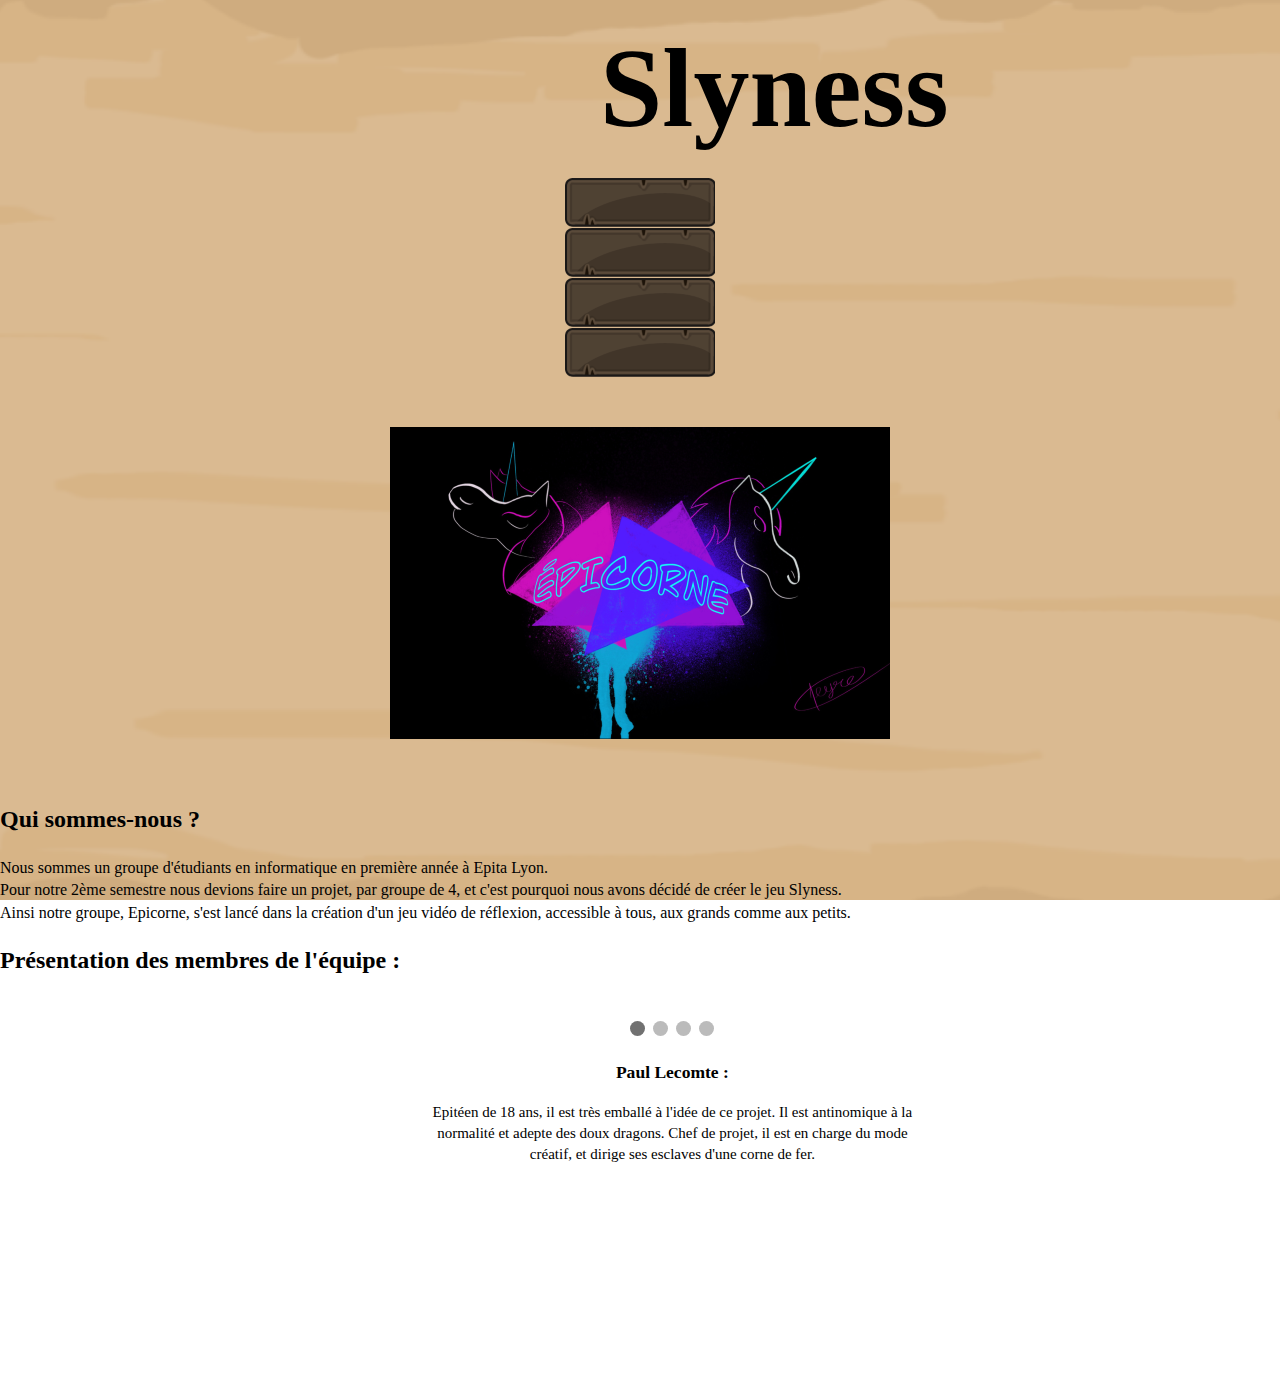
==== index.html @ 811160b6 "slideshow présentations" ====
<!doctype html>
<div class="no-js" lang="fr">

<head>
  <meta charset="utf-8">
  <title>Accueil</title>
  <meta name="description" content="">
  <meta name="viewport" content="width=device-width, initial-scale=1">

  <link rel="manifest" href="site.webmanifest">
  <link rel="apple-touch-icon" href="icon.png">
  <!-- Place favicon.ico in the root directory -->

  <link rel="stylesheet" href="css/normalize.css">
  <link rel="stylesheet" href="css/main.css">
  <link rel="stylesheet" href="css/index.css">

  <meta name="theme-color" content="#fafafa">
</head>

<body style="background-image: url(img/background.png)">
<!--[if IE]>
<p class="browserupgrade">You are using an <strong>outdated</strong> browser. Please <a href="https://browsehappy.com/">upgrade your browser</a> to improve your experience and security.</p>
<![endif]-->

<!-- Add your site or application content here -->

<header style="text-align: center">
  <h1>Slyness</h1>
</header>
<!--<ul id="navigation">
  <li><a href="index.html" title="Qui sommes-nous ? ">Qui sommes-nous ? </a></li>
  <li><a href="Le%20projet.html" title="Notre projet">Notre projet</a></li>
  <li><a href="page%201.html" title="Slyness">Le jeu</a></li>
  <li><a href="download.html" title="Télécharger Slyness">Télécharger Slyness</a></li>
</ul>-->
<a class="navigation" href="index.html" title="Qui sommes-nous ? "Qui sommes-nous ?>
  <div class="logo-image">
    <img src="img/menu.png" class="img-fluid">
      <div class="prout"></div>
  </div>
</a>
<a class="navigation" href="Le%20projet.html" title="Notre projet"Notre projet>
  <div class="logo-image">
    <img src="img/menu.png" class="img-fluid">
    <div class="prout"></div>
  </div>
</a>
<a class="navigation" href="page%201.html" title="Le jeu"Le jeu>
  <div class="logo-image">
    <img src="img/menu.png" class="img-fluid">
    <div class="prout"></div>
  </div>
</a>
<a class="navigation" href="download.html" title="Télécharger Slyness"Télécharger Slyness>
  <div class="logo-image">
    <img src="img/menu.png" class="img-fluid">
    <div class="prout"></div>
  </div>
</a>
<div style="text-align: center">
<IMG id="Epicorner" SRC="img/Epicorner.png">
</div>
<br/><br/>
<h2>Qui sommes-nous ?</h2>
<p>Nous sommes un groupe d'étudiants en informatique en première année à Epita Lyon. <br/>
  Pour notre 2ème semestre nous devions faire un projet, par groupe de 4, et c'est pourquoi nous avons décidé de créer le jeu Slyness.<br/>
  Ainsi notre groupe, Epicorne, s'est lancé dans la création d'un jeu vidéo de réflexion, accessible à tous, aux grands comme aux petits.
</p>
<h2>Présentation des membres de l'équipe : </h2>
<div class = "slideshow" style="width: 500px; height: 375px; position: relative; margin-left: 33%">
  <div class="slideshow-container">

    <!-- Full-width images with number and caption text -->
    <div class ="Slideshow" style="text-align: center;">
      <div class="mySlides">
        <img src="img/Paul.png">
      </div>

      <div class="mySlides">
        <img src="img/Perdu.png">
      </div>

      <div class="mySlides">
        <img src="img/sentinelles.png">
      </div>
      <div class="mySlides">
        <img src="img/mur.png">
      </div>
    </div>

      <!-- Next and previous buttons -->
      <a class="prev" onclick="plusSlides(-1)">&#10094;</a>
      <a class="next" onclick="plusSlides(1)">&#10095;</a>
    </div>
    <br>

    <!-- The dots/circles -->
    <div style="text-align:center">
      <span class="dot" onclick="currentSlide(1)"></span>
      <span class="dot" onclick="currentSlide(2)"></span>
      <span class="dot" onclick="currentSlide(3)"></span>
      <span class="dot" onclick="currentSlide(4)"></span>
    </div>
  <div class="text">
    <h3>Paul Lecomte :</h3>
    Epitéen de 18 ans, il est très emballé à l'idée de ce projet. Il est antinomique à la normalité et adepte des doux dragons. Chef de projet, il est en charge du
    mode créatif, et dirige ses esclaves d'une corne de fer.
  </div>
  <div class="text">
    <h3>Arnaut Leyre :</h3>
    Disciple d'EPITA suisse, 18 ans. Il apprécie le dessin, regarder des animés divers et variés, ainsi que jouer à des jeux vidéo transcendants.
    Son passe-temps c'est d'être perdu. En charge des menus et du graphisme du jeu dans le projet.
  </div>
  <div class="text">
    <h3>Lise Giraud :</h3>
    Epitéenne de 18 ans, elle adore le handball et en fait depuis plus de 10 ans. Elle aime également les jeux vidéo et la musique.
    Son passe temps, c'est la lecture. En charge des menus, du site web et de quelques graphismes dans le projet. Survivante dans ce monde de mec, Elle rêverait d'avoir
    plus de pouvoir... En attendant, elle place des images sur un site.</div>
  <div class="text">
    <h3>Tom Aubert :</h3>
    Adorateur de Merguez, ce jeune épitéen roux de 18 ans a consacré trop de temps (beaucoup trop) dans ce projet. (Il a écrit cette description après plus de 10h
    d'affilée de montage vidéo, excusez lui cette description)
  </div>
</div>

<script src="js/vendor/modernizr-3.8.0.min.js"></script>
<script src="https://code.jquery.com/jquery-3.4.1.min.js" integrity="sha256-CSXorXvZcTkaix6Yvo6HppcZGetbYMGWSFlBw8HfCJo=" crossorigin="anonymous"></script>
<script>window.jQuery || document.write('<script src="js/vendor/jquery-3.4.1.min.js"><\/script>')</script>
<script src="js/plugins.js"></script>
<script src="js/main.js"></script>
<script src="js/Presentation.js"></script>

<!-- Google Analytics: change UA-XXXXX-Y to be your site's ID. -->
<script>
  window.ga = function () { ga.q.push(arguments) }; ga.q = []; ga.l = +new Date;
  ga('create', 'UA-XXXXX-Y', 'auto'); ga('set','transport','beacon'); ga('send', 'pageview')
</script>
<script src="https://www.google-analytics.com/analytics.js" async></script>

</body>
</html>
</div>
---- css/main.css ----
/*! HTML5 Boilerplate v7.3.0 | MIT License | https://html5boilerplate.com/ */

/* main.css 2.0.0 | MIT License | https://github.com/h5bp/main.css#readme */
/*
 * What follows is the result of much research on cross-browser styling.
 * Credit left inline and big thanks to Nicolas Gallagher, Jonathan Neal,
 * Kroc Camen, and the H5BP dev community and team.
 */

/* ==========================================================================
   Base styles: opinionated defaults
   ========================================================================== */

html {
  color: #000000;
  font-size: 1em;
  line-height: 1.4;
  margin-left: 0px;
  margin-right: 0px;
}

body {
  background-image:url(/img/background.png);
  background-attachment:fixed;
  background-repeat:no-repeat;
  background-position:center center;
  background-size: cover;
}

/*Menu horizontal*/
#navigation li a {
  display: inline-grid;
  background: url(/img/menu.png) left top no-repeat ;
  color: #000 ;
  font: 1em "Trebuchet MS",Arial,sans-serif ;
  line-height: 1em ;
  padding: 4px 0 ;
  text-align: center ;
}
#navigation li a:hover, #navigation li a:focus, #navigation li a:active {
  background: url(/img/menu_cliked.png) right top no-repeat ;
}

.navigation{
  border-radius: 10px;
  margin: 0px ;
  padding: 0 ;
  list-style: none ;
  text-align: center ;
}

#navigation li {
  border-radius: 10px;
  display: inline-grid;
  color: #fff;
}

/*#navigation li {
  border-radius: 10px;
  display: inline-grid;
  color: #fff ;
}
#navigation li a {
  border-radius: 10px;
  border: 1px solid #600 ;
  font: 1em "Trebuchet MS",Arial,sans-serif ;
  line-height: 1em ;
  text-align: center ;
  text-decoration: none;
  display: block ;
  background: #fff url(/img/menu.png) left top no-repeat ;
  padding: 4px 0 ;
}
#navigation li a:hover, #navigation li a:focus, #navigation li a:active {
  background: url(/img/menu_cliked.png) left top no-repeat ;
}

#navigation {
  border-radius: 10px;
  margin: 0px ;
  padding: 0 ;
  list-style: none ;
  text-align: center ;
}*/

/*.prout {
  position: fixed;
  top: 50%;
  left: 50%;
  transform: translate(-50%, -50%);
}*/

/*
 * Remove text-shadow in selection highlight:
 * https://twitter.com/miketaylr/status/12228805301
 *
 * Vendor-prefixed and regular ::selection selectors cannot be combined:
 * https://stackoverflow.com/a/16982510/7133471
 *
 * Customize the background color to match your design.
 */

::-moz-selection {
  background: #b2d2f2;
  text-shadow: darkgray;
}

::selection {
  background: #b3d4fc;
  text-shadow: none;
}

/*
 * A better looking default horizontal rule
 */

hr {
  display: block;
  height: 1px;
  border: 0;
  border-top: 1px solid #ccc;
  margin: 1em 0;
  padding: 0;
}

/*
 * Remove the gap between audio, canvas, iframes,
 * images, videos and the bottom of their containers:
 * https://github.com/h5bp/html5-boilerplate/issues/440
 */

audio,
canvas,
iframe,
img,
svg,
video {
  vertical-align: middle;
}

/*
 * Remove default fieldset styles.
 */

fieldset {
  border: 0;
  margin: 0;
  padding: 0;
}

/*
 * Allow only vertical resizing of textareas.
 */

textarea {
  resize: vertical;
}

/* ==========================================================================
   Browser Upgrade Prompt
   ========================================================================== */

.browserupgrade {
  margin: 0.2em 0;
  background: #ccc;
  color: #000;
  padding: 0.2em 0;
}

/* ==========================================================================
   Author's custom styles
   ========================================================================== */

/* ==========================================================================
   Helper classes
   ========================================================================== */

/*
 * Hide visually and from screen readers
 */

.hidden {
  display: none !important;
}

/*
* Hide only visually, but have it available for screen readers:
* https://snook.ca/archives/html_and_css/hiding-content-for-accessibility
*
* 1. For long content, line feeds are not interpreted as spaces and small width
*    causes content to wrap 1 word per line:
*    https://medium.com/@jessebeach/beware-smushed-off-screen-accessible-text-5952a4c2cbfe
*/

.sr-only {
  border: 0;
  clip: rect(0, 0, 0, 0);
  height: 1px;
  margin: -1px;
  overflow: hidden;
  padding: 0;
  position: absolute;
  white-space: nowrap;
  width: 1px;
  /* 1 */
}

/*
* Extends the .sr-only class to allow the element
* to be focusable when navigated to via the keyboard:
* https://www.drupal.org/node/897638
*/

.sr-only.focusable:active,
.sr-only.focusable:focus {
  clip: auto;
  height: auto;
  margin: 0;
  overflow: visible;
  position: static;
  white-space: inherit;
  width: auto;
}

/*
* Hide visually and from screen readers, but maintain layout
*/

.invisible {
  visibility: hidden;
}

/*
* Clearfix: contain floats
*
* For modern browsers
* 1. The space content is one way to avoid an Opera bug when the
*    `contenteditable` attribute is included anywhere else in the document.
*    Otherwise it causes space to appear at the top and bottom of elements
*    that receive the `clearfix` class.
* 2. The use of `table` rather than `block` is only necessary if using
*    `:before` to contain the top-margins of child elements.
*/

.clearfix:before,
.clearfix:after {
  content: " ";
  /* 1 */
  display: table;
  /* 2 */
}

.clearfix:after {
  clear: both;
}

/* ==========================================================================
   EXAMPLE Media Queries for Responsive Design.
   These examples override the primary ('mobile first') styles.
   Modify as content requires.
   ========================================================================== */

@media only screen and (min-width: 35em) {
  /* Style adjustments for viewports that meet the condition */
}

@media print,
  (-webkit-min-device-pixel-ratio: 1.25),
  (min-resolution: 1.25dppx),
  (min-resolution: 120dpi) {
  /* Style adjustments for high resolution devices */
}

/* ==========================================================================
   Print styles.
   Inlined to avoid the additional HTTP request:
   https://www.phpied.com/delay-loading-your-print-css/
   ========================================================================== */

@media print {
  *,
  *:before,
  *:after {
    background: transparent !important;
    color: #000 !important;
    /* Black prints faster */
    box-shadow: none !important;
    text-shadow: none !important;
  }
  a,
  a:visited {
    text-decoration: underline;
  }
  a[href]:after {
    content: " (" attr(href) ")";
  }
  abbr[title]:after {
    content: " (" attr(title) ")";
  }
  /*
     * Don't show links that are fragment identifiers,
     * or use the `javascript:` pseudo protocol
     */
  a[href^="#"]:after,
  a[href^="javascript:"]:after {
    content: "";
  }
  pre {
    white-space: pre-wrap !important;
  }
  pre,
  blockquote {
    border: 1px solid #999;
    page-break-inside: avoid;
  }
  /*
     * Printing Tables:
     * https://web.archive.org/web/20180815150934/http://css-discuss.incutio.com/wiki/Printing_Tables
     */
  thead {
    display: table-header-group;
  }
  tr,
  img {
    page-break-inside: avoid;
  }
  p,
  h2,
  h3 {
    orphans: 3;
    widows: 3;
  }
  h2,
  h3 {
    page-break-after: avoid;
  }
}
---- css/index.css ----
#Epicorner {
  margin-top : 50px;
  width: 500px;
  height: 312px;
}

*{box-sizing:border-box}
.Slideshow{
  display: none;
}

/* Slideshow container */
.slideshow-container {
  max-width: 300px;
  position: relative;
  margin: auto;
}

/* Hide the images by default */
.mySlides {
  display: inline;
}

/* Next & previous buttons */
.prev, .next {
  cursor: pointer;
  position: absolute;
  top: 50%;
  width: auto;
  margin-top: -22px;
  padding: 16px;
  color: white;
  font-weight: bold;
  font-size: 18px;
  transition: 0.6s ease;
  border-radius: 0 3px 3px 0;
  user-select: none;
}

/* Position the "next button" to the right */
.next {
  right: 0;
  border-radius: 3px 0 0 3px;
}
.prev{
  left : 0px;
  border-radius: 3px 0 0 3px;
}

/* On hover, add a black background color with a little bit see-through */
.prev:hover, .next:hover {
  background-color: rgba(0,0,0,0.8);
}

/* Caption text */
.text {
  color: #000000;
  font-size: 15px;
  padding-bottom: 10px;
  bottom: 8px;
  text-align: center;
}

/* The dots/bullets/indicators */
.dot {
  cursor: pointer;
  height: 15px;
  width: 15px;
  margin: 0 2px;
  background-color: #bbb;
  border-radius: 50%;
  display: inline-block;
  transition: background-color 0.6s ease;
}

.active, .dot:hover {
  background-color: #717171;
}

/* Fading animation */
.fade {
  -webkit-animation-name: fade;
  -webkit-animation-duration: 1.5s;
  animation-name: fade;
  animation-duration: 1.5s;
}

@-webkit-keyframes fade {
  from {opacity: .4}
  to {opacity: 1}
}

@keyframes fade {
  from {opacity: .4}
  to {opacity: 1}
}
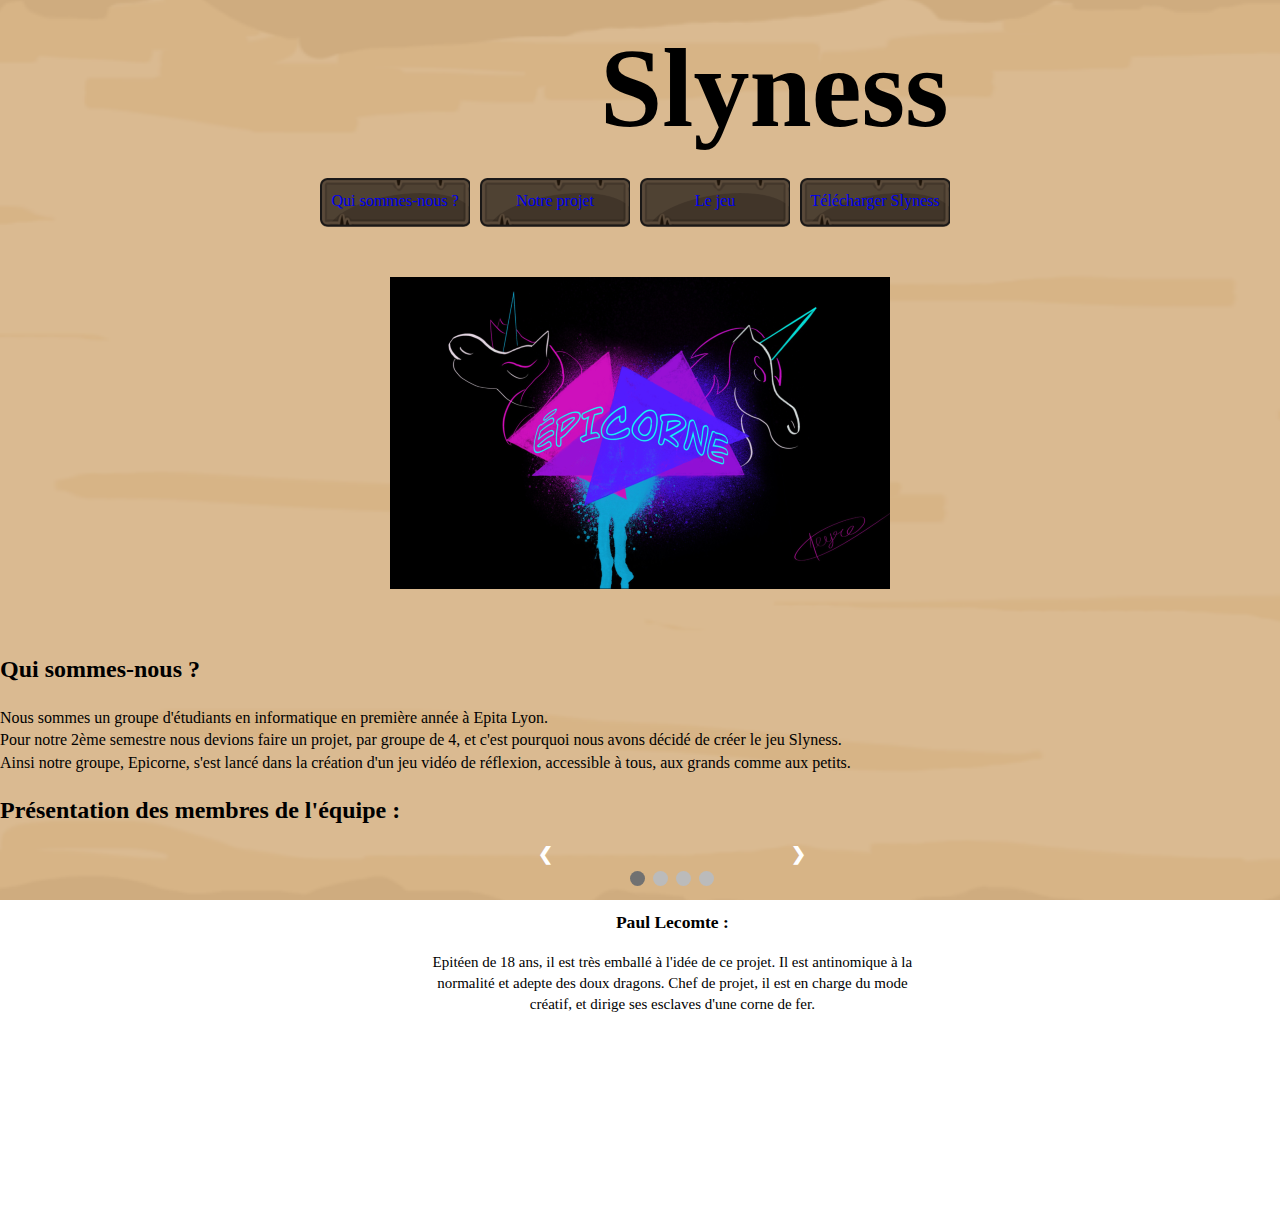
==== commit 5425f95e: "menu presque fini" ====
--- a/index.html
+++ b/index.html
@@ -28,36 +28,28 @@
 <header style="text-align: center">
   <h1>Slyness</h1>
 </header>
-<!--<ul id="navigation">
-  <li><a href="index.html" title="Qui sommes-nous ? ">Qui sommes-nous ? </a></li>
-  <li><a href="Le%20projet.html" title="Notre projet">Notre projet</a></li>
-  <li><a href="page%201.html" title="Slyness">Le jeu</a></li>
-  <li><a href="download.html" title="Télécharger Slyness">Télécharger Slyness</a></li>
-</ul>-->
-<a class="navigation" href="index.html" title="Qui sommes-nous ? "Qui sommes-nous ?>
-  <div class="logo-image">
-    <img src="img/menu.png" class="img-fluid">
-      <div class="prout"></div>
+<div class ="menu">
+  <a href="index.html" title="Slyness" >
+  <div class="menuAlign" style="background-image: url(img/menu.png);">
+    <p class="textMenu"> Qui sommes-nous ?</p>
   </div>
-</a>
-<a class="navigation" href="Le%20projet.html" title="Notre projet"Notre projet>
-  <div class="logo-image">
-    <img src="img/menu.png" class="img-fluid">
-    <div class="prout"></div>
-  </div>
-</a>
-<a class="navigation" href="page%201.html" title="Le jeu"Le jeu>
-  <div class="logo-image">
-    <img src="img/menu.png" class="img-fluid">
-    <div class="prout"></div>
-  </div>
-</a>
-<a class="navigation" href="download.html" title="Télécharger Slyness"Télécharger Slyness>
-  <div class="logo-image">
-    <img src="img/menu.png" class="img-fluid">
-    <div class="prout"></div>
-  </div>
-</a>
+  </a>
+  <a href="Le%20projet.html" title="Slyness">
+    <div class="menuAlign" style="background-image: url(img/menu.png);">
+      <p class="textMenu"> Notre projet</p>
+    </div>
+  </a>
+  <a href="page%201.html" title="Slyness">
+    <div class="menuAlign" style="background-image: url(img/menu.png);">
+      <p class="textMenu"> Le jeu</p>
+    </div>
+  </a>
+  <a href="download.html" title="Slyness">
+    <div class="menuAlign" style="background-image: url(img/menu.png);">
+      <p class="textMenu"> Télécharger Slyness</p>
+    </div>
+  </a>
+</div>
 <div style="text-align: center">
 <IMG id="Epicorner" SRC="img/Epicorner.png">
 </div>
--- a/css/main.css
+++ b/css/main.css
@@ -28,31 +28,25 @@
 }
 
 /*Menu horizontal*/
-#navigation li a {
-  display: inline-grid;
-  background: url(/img/menu.png) left top no-repeat ;
-  color: #000 ;
-  font: 1em "Trebuchet MS",Arial,sans-serif ;
-  line-height: 1em ;
-  padding: 4px 0 ;
-  text-align: center ;
-}
-#navigation li a:hover, #navigation li a:focus, #navigation li a:active {
-  background: url(/img/menu_cliked.png) right top no-repeat ;
-}
-
-.navigation{
-  border-radius: 10px;
-  margin: 0px ;
-  padding: 0 ;
-  list-style: none ;
-  text-align: center ;
-}
-
-#navigation li {
-  border-radius: 10px;
-  display: inline-grid;
-  color: #fff;
+.menu {
+  height: 50px;
+  width: 640px;
+  margin-left: auto;
+  margin-right: auto;
+}
+
+.menuAlign {
+  float: left;
+  width: 150px;
+  height: 50px;
+  background-size: auto;
+  text-align: center;
+  margin-right: 10px;
+}
+
+.textMenu {
+  position: relative;
+  top: -3px
 }
 
 /*#navigation li {
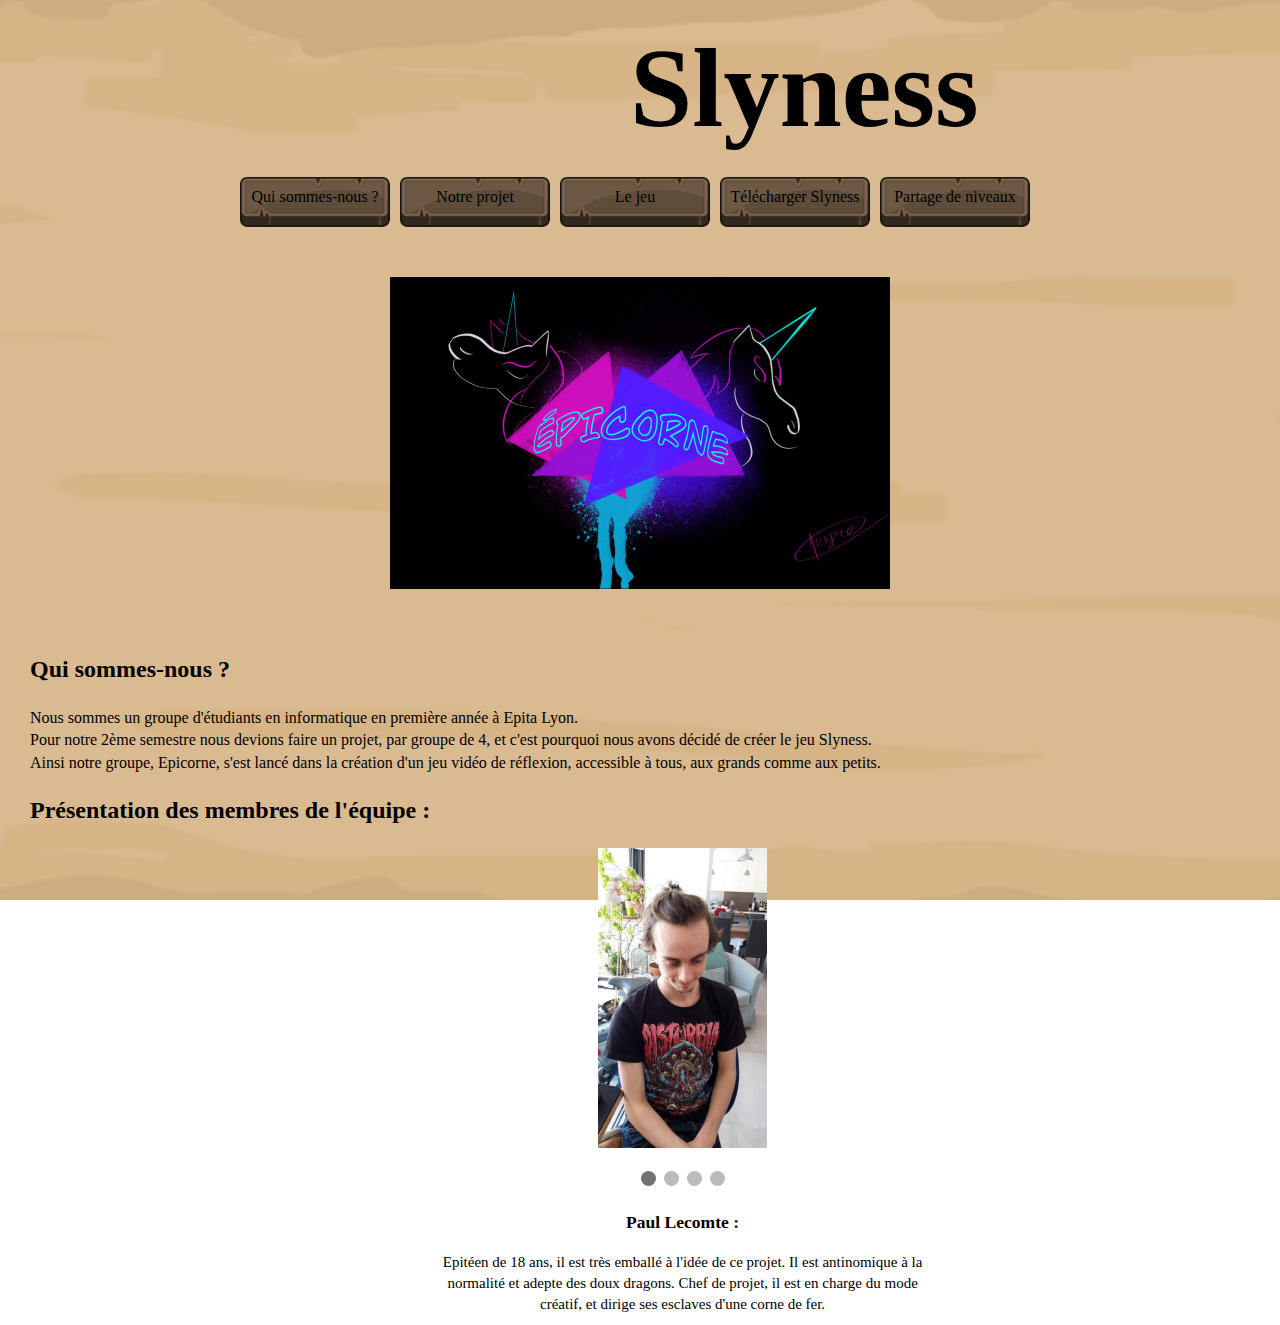
==== commit 6100f095: "menu fini et page de partage de niveaux" ====
--- a/index.html
+++ b/index.html
@@ -18,7 +18,7 @@
   <meta name="theme-color" content="#fafafa">
 </head>
 
-<body style="background-image: url(img/background.png)">
+<body>
 <!--[if IE]>
 <p class="browserupgrade">You are using an <strong>outdated</strong> browser. Please <a href="https://browsehappy.com/">upgrade your browser</a> to improve your experience and security.</p>
 <![endif]-->
@@ -29,24 +29,29 @@
   <h1>Slyness</h1>
 </header>
 <div class ="menu">
-  <a href="index.html" title="Slyness" >
-  <div class="menuAlign" style="background-image: url(img/menu.png);">
-    <p class="textMenu"> Qui sommes-nous ?</p>
+  <a href="index.html" title="Slyness" style="color: black;">
+  <div class="menuAlign menuHover">
+    <p class="textMenu">Qui sommes-nous ?</p>
   </div>
   </a>
-  <a href="Le%20projet.html" title="Slyness">
-    <div class="menuAlign" style="background-image: url(img/menu.png);">
+  <a href="Le%20projet.html" title="Slyness" style="color: black;">
+    <div class="menuAlign menuHover">
       <p class="textMenu"> Notre projet</p>
     </div>
   </a>
-  <a href="page%201.html" title="Slyness">
-    <div class="menuAlign" style="background-image: url(img/menu.png);">
+  <a href="page%201.html" title="Slyness" style="color: black;">
+    <div class="menuAlign menuHover">
       <p class="textMenu"> Le jeu</p>
     </div>
   </a>
-  <a href="download.html" title="Slyness">
-    <div class="menuAlign" style="background-image: url(img/menu.png);">
+  <a href="download.html" title="Slyness" style="color: black;">
+    <div class="menuAlign menuHover">
       <p class="textMenu"> Télécharger Slyness</p>
+    </div>
+  </a>
+  <a href="Level%20share.html" title="Slyness" style="color: black;">
+    <div class="menuAlign menuHover">
+      <p class="textMenu">Partage de niveaux</p>
     </div>
   </a>
 </div>
@@ -70,14 +75,14 @@
       </div>
 
       <div class="mySlides">
-        <img src="img/Perdu.png">
+        <img src="img/Perdu2.png">
       </div>
 
       <div class="mySlides">
         <img src="img/sentinelles.png">
       </div>
       <div class="mySlides">
-        <img src="img/mur.png">
+        <img src="img/Rouquin3.png" style="width: 169px; height: 300px;">
       </div>
     </div>
 
--- a/css/main.css
+++ b/css/main.css
@@ -15,12 +15,14 @@
   color: #000000;
   font-size: 1em;
   line-height: 1.4;
-  margin-left: 0px;
-  margin-right: 0px;
+  margin-left: 30px;
+  margin-right: 30px;
+  text-align: justify-all;
+
 }
 
 body {
-  background-image:url(/img/background.png);
+  background-image:url("../img/background.png");
   background-attachment:fixed;
   background-repeat:no-repeat;
   background-position:center center;
@@ -30,59 +32,43 @@
 /*Menu horizontal*/
 .menu {
   height: 50px;
-  width: 640px;
+  width: 800px;
   margin-left: auto;
   margin-right: auto;
+  text-decoration: none;
 }
 
 .menuAlign {
+  background: url("../img/menu_cliked1.png");
   float: left;
   width: 150px;
   height: 50px;
   background-size: auto;
   text-align: center;
   margin-right: 10px;
-}
+  text-decoration: none;
+}
+
+.menuAlign:hover{
+  background: unset;
+  background: url("../img/menu.png");
+}
+
+.menuHover :hover {
+  float: left;
+  width: 150px;
+  height: 50px;
+  background-size: auto;
+  text-align: center;
+  margin-right: 10px;
+  text-decoration: none;
+}
+
 
 .textMenu {
   position: relative;
-  top: -3px
-}
-
-/*#navigation li {
-  border-radius: 10px;
-  display: inline-grid;
-  color: #fff ;
-}
-#navigation li a {
-  border-radius: 10px;
-  border: 1px solid #600 ;
-  font: 1em "Trebuchet MS",Arial,sans-serif ;
-  line-height: 1em ;
-  text-align: center ;
-  text-decoration: none;
-  display: block ;
-  background: #fff url(/img/menu.png) left top no-repeat ;
-  padding: 4px 0 ;
-}
-#navigation li a:hover, #navigation li a:focus, #navigation li a:active {
-  background: url(/img/menu_cliked.png) left top no-repeat ;
-}
-
-#navigation {
-  border-radius: 10px;
-  margin: 0px ;
-  padding: 0 ;
-  list-style: none ;
-  text-align: center ;
-}*/
-
-/*.prout {
-  position: fixed;
-  top: 50%;
-  left: 50%;
-  transform: translate(-50%, -50%);
-}*/
+  top: -7px;
+}
 
 /*
  * Remove text-shadow in selection highlight:
--- a/css/index.css
+++ b/css/index.css
@@ -5,9 +5,6 @@
 }
 
 *{box-sizing:border-box}
-.Slideshow{
-  display: none;
-}
 
 /* Slideshow container */
 .slideshow-container {
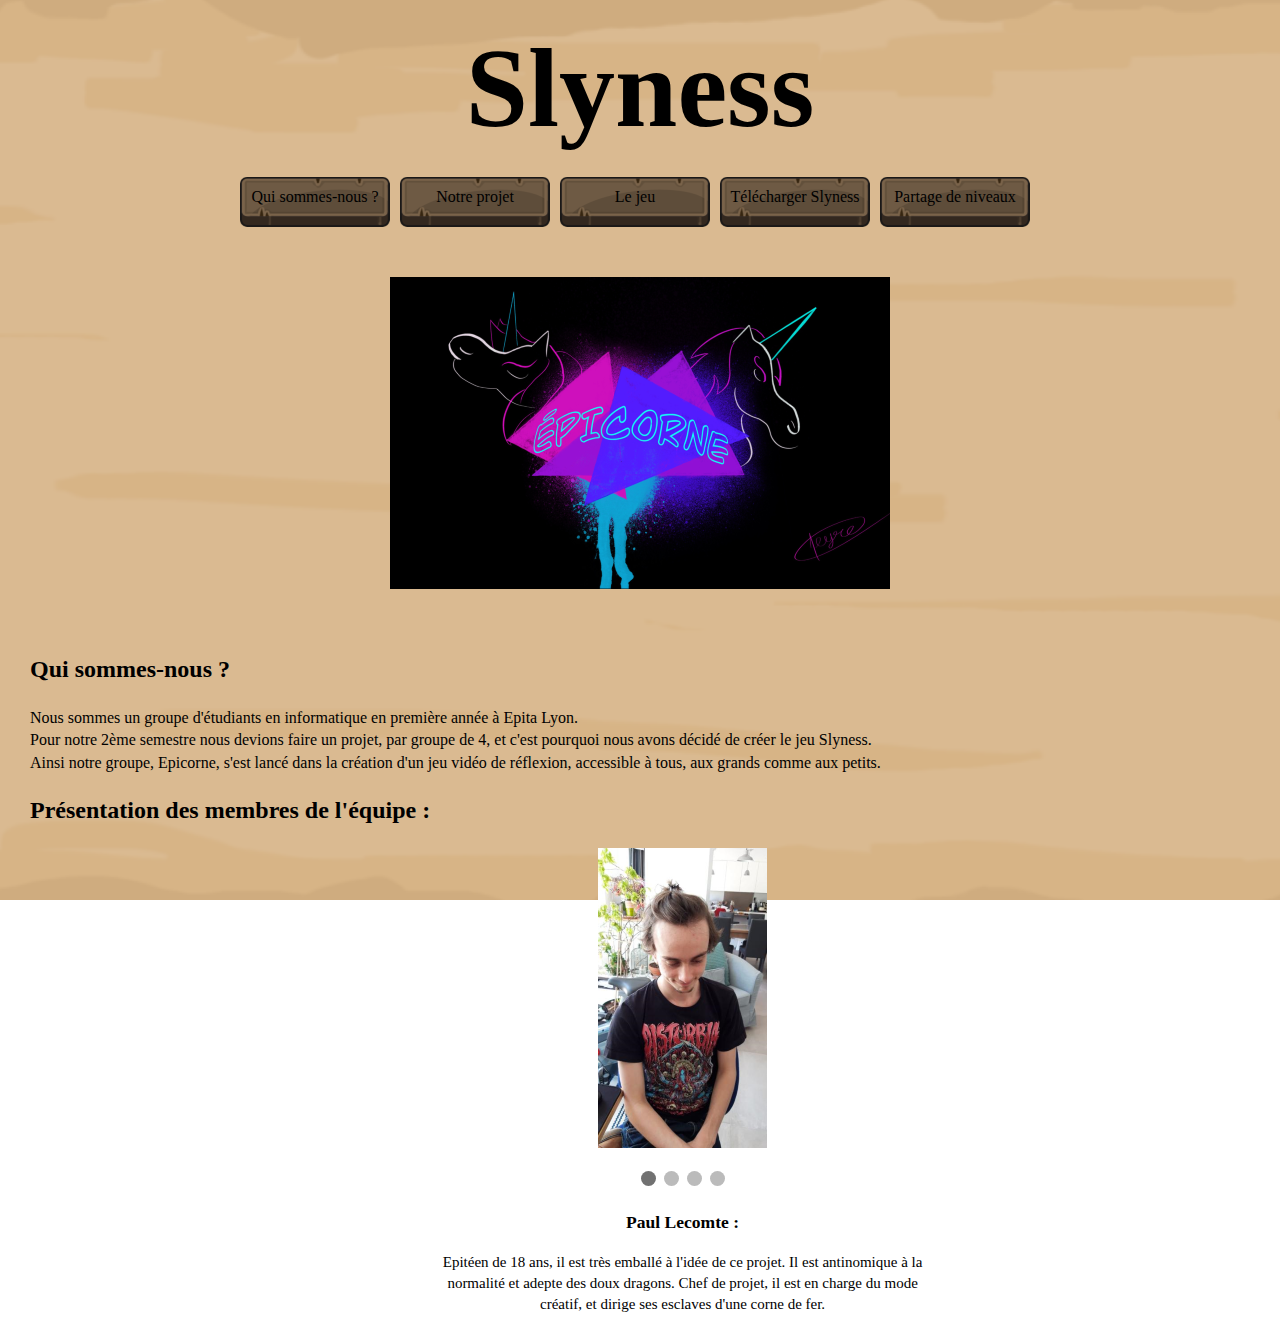
==== commit 93a8e6a0: "liens en cours" ====
--- a/index.html
+++ b/index.html
@@ -112,12 +112,12 @@
   <div class="text">
     <h3>Lise Giraud :</h3>
     Epitéenne de 18 ans, elle adore le handball et en fait depuis plus de 10 ans. Elle aime également les jeux vidéo et la musique.
-    Son passe temps, c'est la lecture. En charge des menus, du site web et de quelques graphismes dans le projet. Survivante dans ce monde de mec, Elle rêverait d'avoir
+    Son passe temps, c'est la lecture. En charge des menus, du site web et de quelques graphismes dans le projet. Survivante dans ce monde de mec, elle rêverait d'avoir
     plus de pouvoir... En attendant, elle place des images sur un site.</div>
   <div class="text">
     <h3>Tom Aubert :</h3>
     Adorateur de Merguez, ce jeune épitéen roux de 18 ans a consacré trop de temps (beaucoup trop) dans ce projet. (Il a écrit cette description après plus de 10h
-    d'affilée de montage vidéo, excusez lui cette description)
+    d'affilée de montage vidéo, excusez lui cette mauvaise présentation)
   </div>
 </div>
 
--- a/css/main.css
+++ b/css/main.css
@@ -27,6 +27,10 @@
   background-repeat:no-repeat;
   background-position:center center;
   background-size: cover;
+}
+
+.link a:hover {
+  text-decoration: underline;
 }
 
 /*Menu horizontal*/
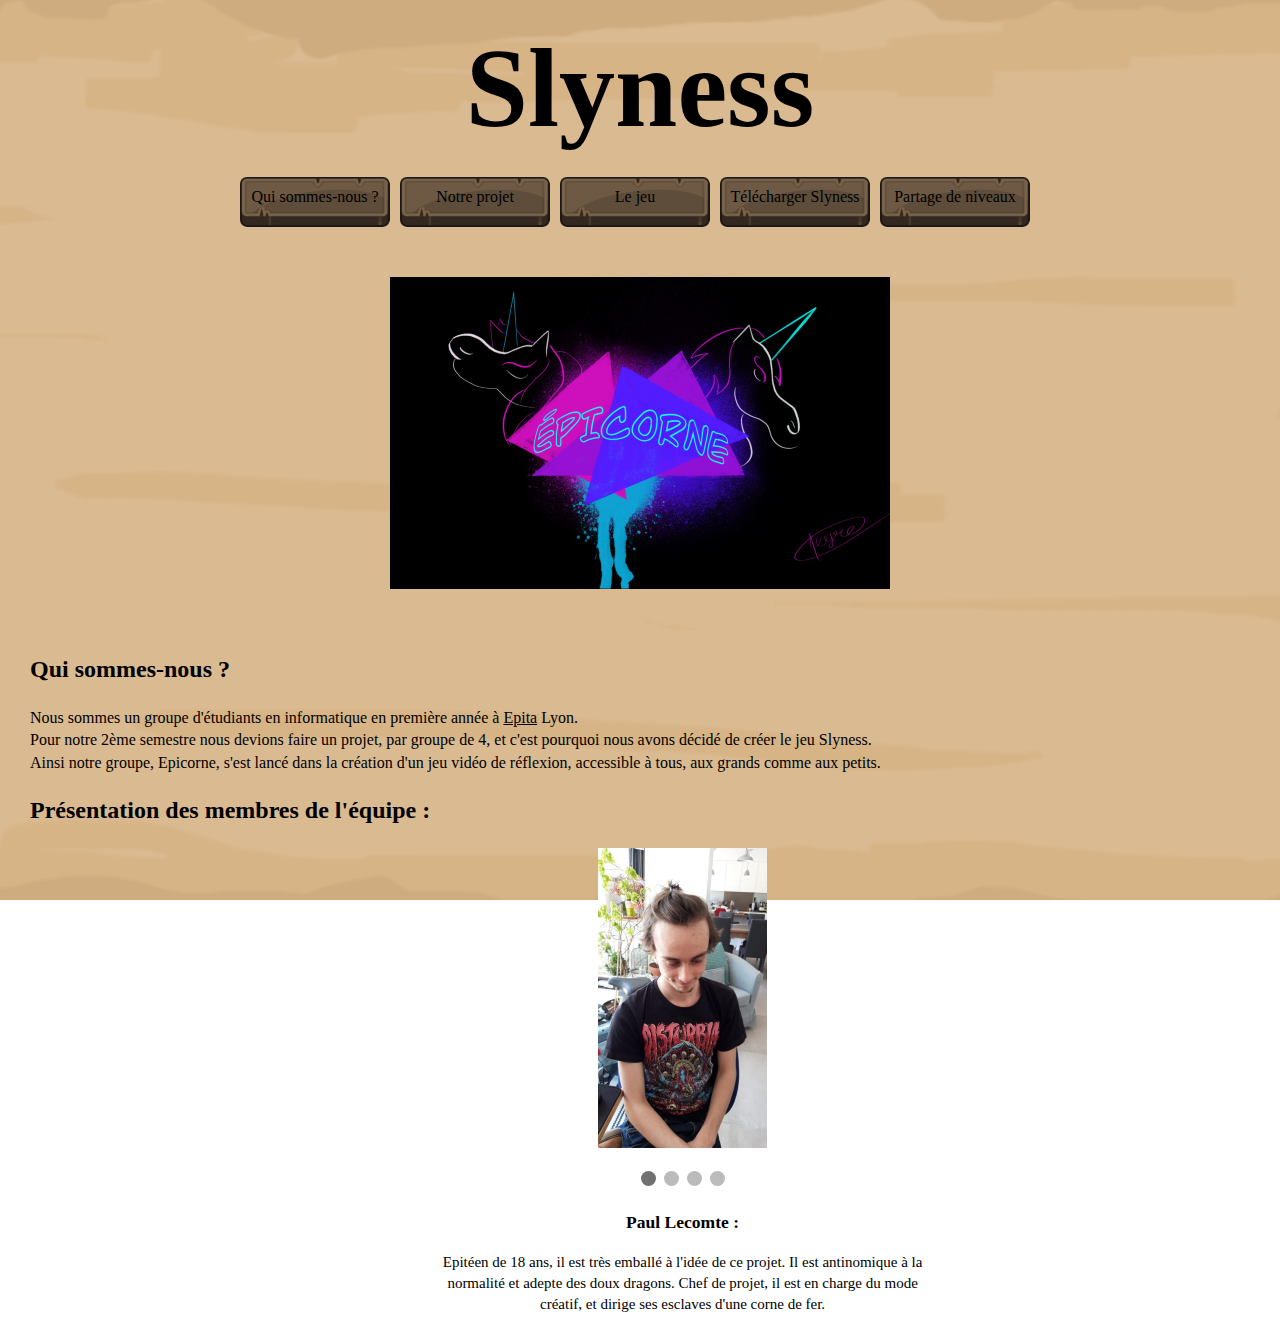
==== commit c0f22ce6: "lien epita" ====
--- a/index.html
+++ b/index.html
@@ -19,6 +19,7 @@
 </head>
 
 <body>
+<div class="link">
 <!--[if IE]>
 <p class="browserupgrade">You are using an <strong>outdated</strong> browser. Please <a href="https://browsehappy.com/">upgrade your browser</a> to improve your experience and security.</p>
 <![endif]-->
@@ -60,7 +61,7 @@
 </div>
 <br/><br/>
 <h2>Qui sommes-nous ?</h2>
-<p>Nous sommes un groupe d'étudiants en informatique en première année à Epita Lyon. <br/>
+<p>Nous sommes un groupe d'étudiants en informatique en première année à <a href="https://www.epita.fr/?gclid=Cj0KCQjwn7j2BRDrARIsAHJkxmzG2rhVRbzoQINchSlLbxnB-Bro87VAy_uJ6XLY-BOPnFUjce4D9FEaAnB0EALw_wcB" title="Slyness" style="color: #000">Epita</a> Lyon. <br/>
   Pour notre 2ème semestre nous devions faire un projet, par groupe de 4, et c'est pourquoi nous avons décidé de créer le jeu Slyness.<br/>
   Ainsi notre groupe, Epicorne, s'est lancé dans la création d'un jeu vidéo de réflexion, accessible à tous, aux grands comme aux petits.
 </p>
@@ -79,7 +80,7 @@
       </div>
 
       <div class="mySlides">
-        <img src="img/sentinelles.png">
+        <img src="img/aled2.png">
       </div>
       <div class="mySlides">
         <img src="img/Rouquin3.png" style="width: 169px; height: 300px;">
@@ -116,8 +117,8 @@
     plus de pouvoir... En attendant, elle place des images sur un site.</div>
   <div class="text">
     <h3>Tom Aubert :</h3>
-    Adorateur de Merguez, ce jeune épitéen roux de 18 ans a consacré trop de temps (beaucoup trop) dans ce projet. (Il a écrit cette description après plus de 10h
-    d'affilée de montage vidéo, excusez lui cette mauvaise présentation)
+    Salut, je suis Tom, un jeune tryharder de 18 qui a passé des jours entiers sur ce projet :D
+    Je te souhaite bonne chance pour finir notre jeu, tu en auras besoin…
   </div>
 </div>
 
@@ -134,7 +135,7 @@
   ga('create', 'UA-XXXXX-Y', 'auto'); ga('set','transport','beacon'); ga('send', 'pageview')
 </script>
 <script src="https://www.google-analytics.com/analytics.js" async></script>
-
+</div>
 </body>
 </html>
 </div>
--- a/css/main.css
+++ b/css/main.css
@@ -29,7 +29,7 @@
   background-size: cover;
 }
 
-.link a:hover {
+.link a {
   text-decoration: underline;
 }
 
--- a/css/index.css
+++ b/css/index.css
@@ -8,6 +8,7 @@
 
 /* Slideshow container */
 .slideshow-container {
+  text-align: center;
   max-width: 300px;
   position: relative;
   margin: auto;
